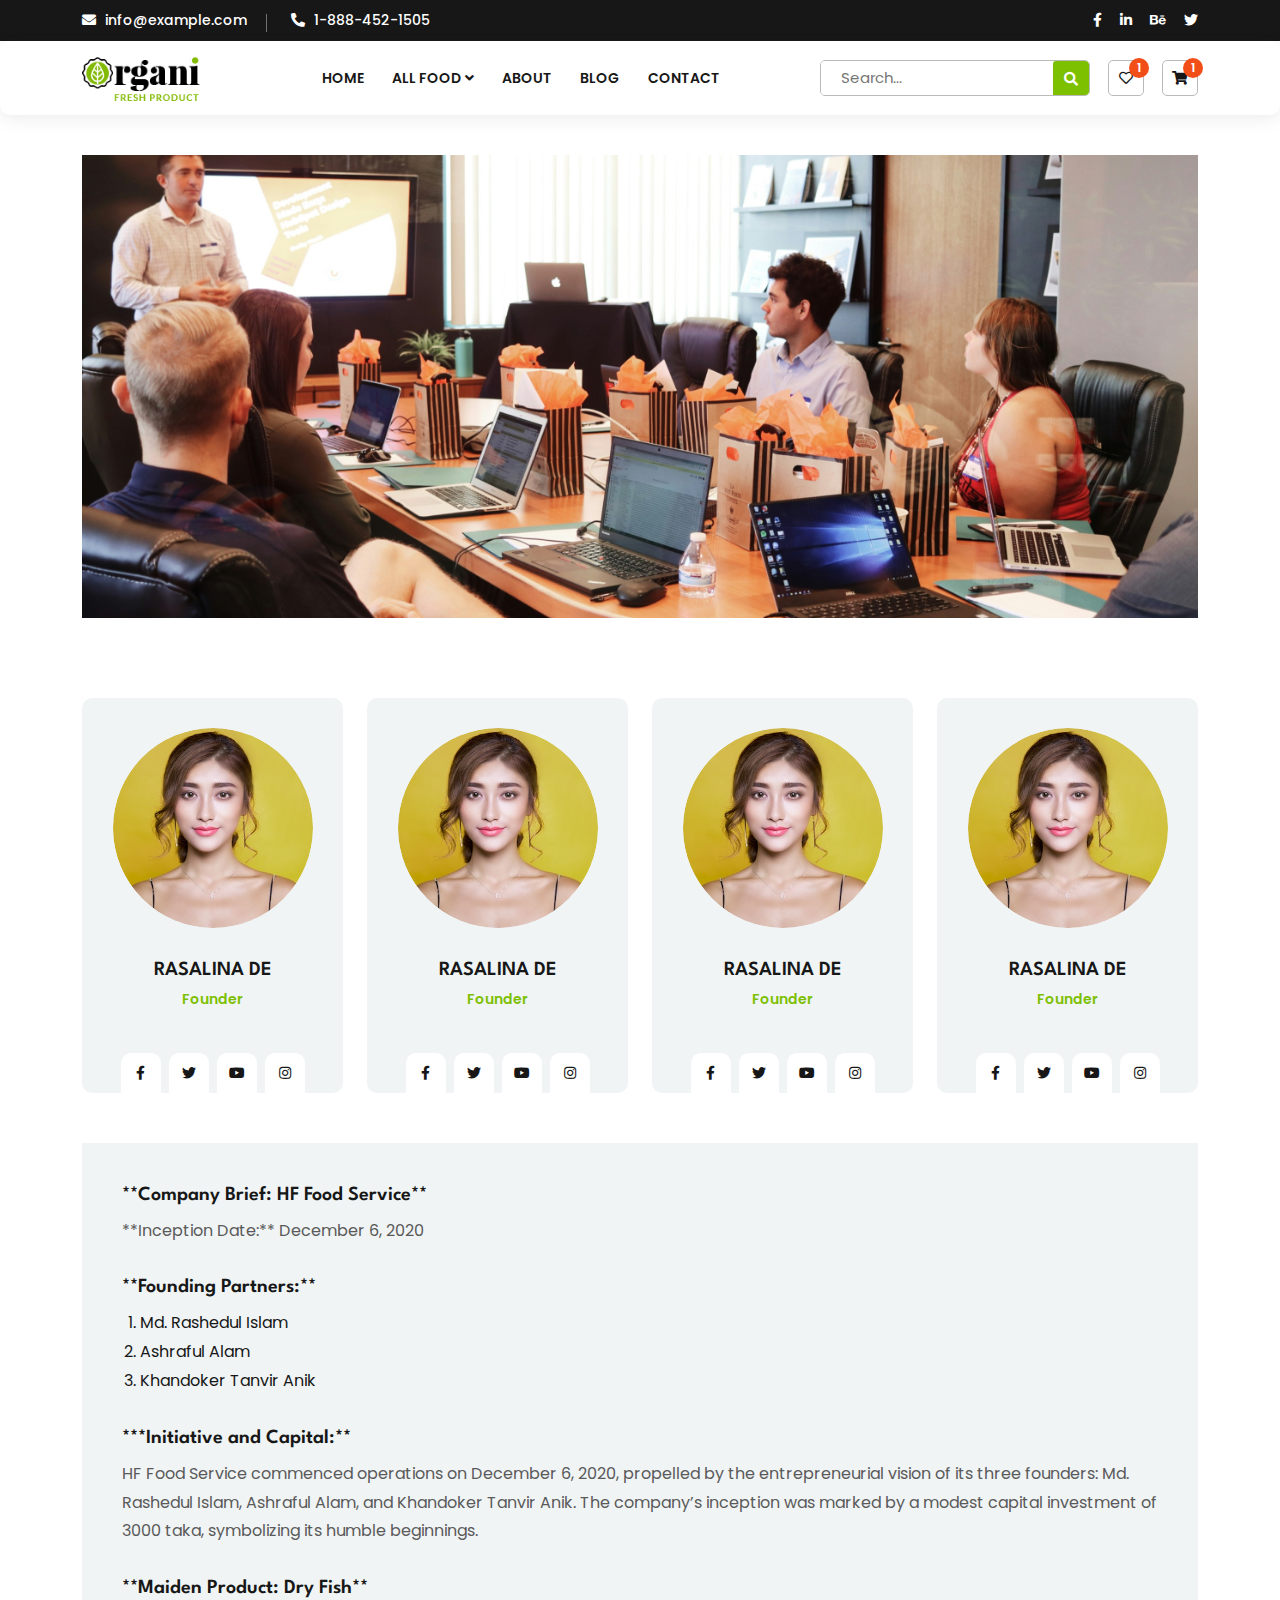
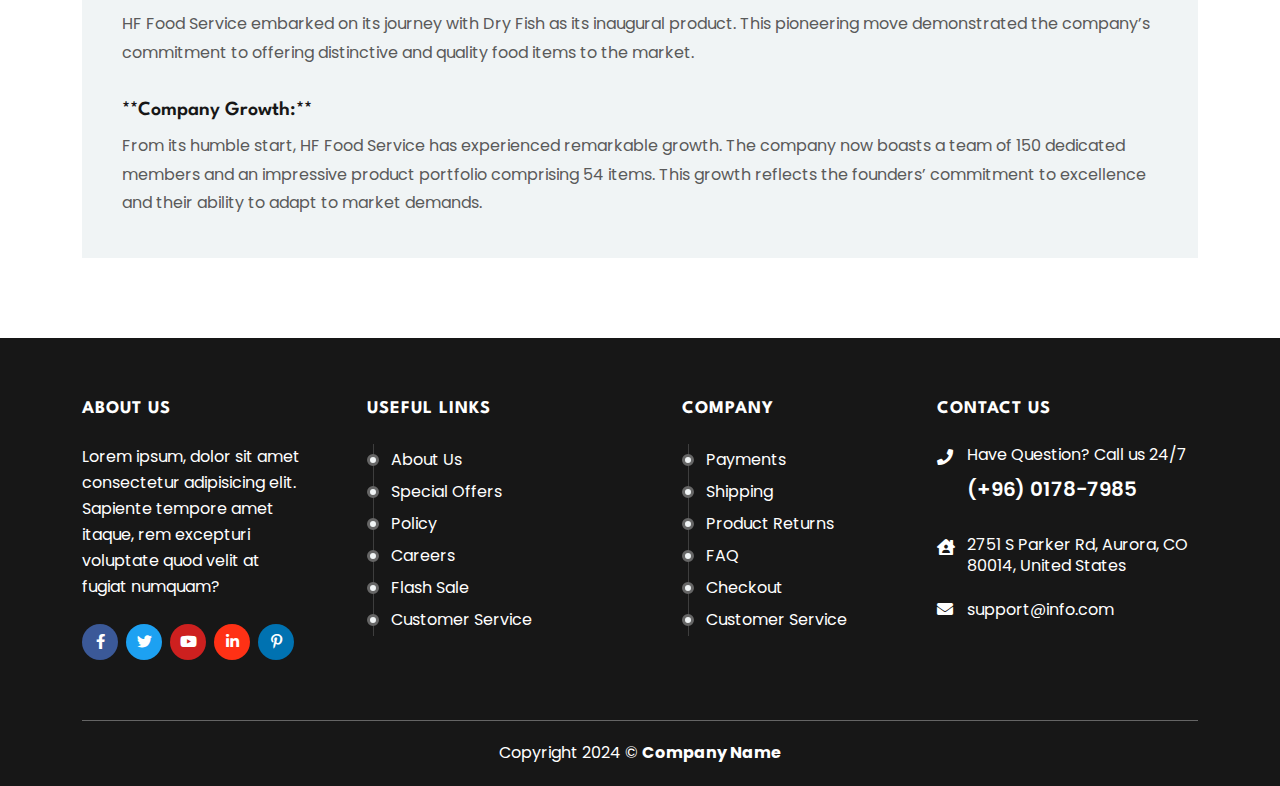
==== about.html @ 6f8885c1 "first commit" ====
<!doctype html>
<html lang="en">

<head>
  <meta charset="UTF-8">
  <meta http-equiv="X-UA-Compatible" content="IE=edge">
  <title>Internation Education</title>
  <meta name="description" content="Internation Education">
  <meta name="viewport" content="width=device-width, initial-scale=1, minimum-scale=1.0">

  <link rel="shortcut icon" type="image/x-icon" href="assets/">
  <!-- Place favicon.ico in the root directory -->

  <!-- CSS here -->
  <link rel="stylesheet" href="assets/css/bootstrap.min.css">
  <link rel="stylesheet" href="assets/fontawsome/css/all.min.css">
  <link rel="stylesheet" href="assets/fontawsome/css/fontawesome.min.css">
  <link rel="stylesheet" href="assets/css/animate.min.css">
  <link rel="stylesheet" href="assets/css/slick.css">
  <!-- <link rel="stylesheet" href="assets/css/odometer.css"> -->
  <link rel="stylesheet" href="assets/css/magnific-popup.css">
  <link rel="stylesheet" href="assets/css/style.css">
  <link rel="stylesheet" href="assets/css/responsive.css">
</head>

<body>
  <!-- Header area start -->
  <div id="header-fixed-height"></div>
  <header class="header-area-two" id="sticky-header">
    <div class="header-main d-none d-lg-block">

      <!-- header top area -->
      <div class="header-top">
        <div class="container">
          <div class="row">
            <div class="col-lg-6">
              <div class="contact-info">
                <ul class="list-unstyled">
                  <li><a href="mailto:info@example.com"><i class="fas fa-envelope"></i> info@example.com</a></li>
                  <li><a href="tel:1-888-452-1505"><i class="fas fa-phone-alt"></i> 1-888-452-1505</a></li>
                </ul>
              </div>
            </div>
            <div class="col-lg-6">
              <div class="social-icon text-end">
                <ul class="list-unstyled">
                  <li><a href="#"><i class="fab fa-facebook-f"></i></a></li>
                  <li><a href="#"><i class="fab fa-linkedin-in"></i></a></li>
                  <li><a href="#"><i class="fab fa-behance"></i></a></li>
                  <li><a href="#"><i class="fab fa-twitter"></i></a></li>
                </ul>
              </div>
            </div>
          </div>
        </div>
      </div>
      <!-- main menu area -->
      <div class="main_menu_area">
        <div class="container">
          <div class="d-flex align-items-center">
            <div class="logo"><a href="index.html"><img src="assets/img/logo.png" alt="logo" width=120"></a></div>
            <div class="menu">
              <ul class="list-unstyled">
                <li><a href="index.html">Home</a></li>
                <li>
                  <a href="#">All Food <i class="fas fa-angle-down"></i></a>
                  <div class="sub-menu">
                    <ul class="list-unstyled">
                      <li><a href="category.html">পপুলার</a></li>
                      <li><a href="category.html">প্রিমিয়াম খেজুরের গুড়</a></li>
                      <li><a href="category.html">সিজনাল</a></li>
                      <li><a href="category.html">গুঁড়া মশলা</a></li>
                      <li><a href="category.html">ঘি ও তেল</a></li>
                      <li><a href="category.html">মধু ও মিষ্টি</a></li>
                      <li><a href="category.html">প্রিমিয়াম শুঁটকি</a></li>
                      <li><a href="category.html">ভেষজ</a></li>
                      <li><a href="category.html">আচার</a></li>
                      <li><a href="category.html">উপহার</a></li>
                    </ul>
                  </div>
                </li>
                <li><a href="about.html">About</a></li>
                <li><a href="blog.html">Blog</a></li>
                <li><a href="contact.html">Contact</a></li>
              </ul>
            </div>
            <div class="menu_option">
              <ul class="list-unstyled">
                <li class="search position-relative">
                  <div class="search_fields position-relative">
                    <input type="text" placeholder="Search...">
                    <button class="search_btn" type="button"><i class="fa fa-search"></i></button>
                  </div>
                </li>
                <li class="wishlist">
                  <a href="wishlist.html"><i class="far fa-heart"></i> <sup>1</sup></a>
                </li>
                <li class="cart">
                  <a href="cart.html"><i class="fas fa-shopping-cart"></i> <sup>1</sup></a>
                </li>
              </ul>
            </div>
          </div>
        </div>
      </div>
    </div>
    <!-- mobile navbar part start -->
    <div class="mobile-menu-area d-block d-lg-none">
      <div class="mobile-topbar">
        <div class="container">
          <div class="d-flex justify-content-between align-items-center">
            <div class="logo">
              <a href="index-2.html"><img src="assets/img/logo.png" alt="logo"></a>
            </div>
            <div class="bars">
              <i class="fas fa-bars"></i>
            </div>
          </div>
        </div>
      </div>
      <div class="mobile-menu-overlay"></div>
      <div class="mobile-menu-main">
        <div class="logo">
          <a href="index.html"><img src="assets/img/logo.png" alt="logo"></a>
        </div>
        <div class="close-mobile-menu"><i class="fas fa-times"></i></div>
        <div class="menu-body">
          <div class="menu-list">
            <ul class="list-unstyled">
              <li class="sub-mobile-menu">
                <a href="index.html">Home </a>
              </li>
              <li class="sub-mobile-menu">
                <a href="about.html">About Us</a>
              </li>

              <li class="sub-mobile-menu">
                <a href="#">Services <i class="fas fa-chevron-down"></i></a>
                <ul class="list-unstyled">
                  <li><a href="service-details.html">University Application</a></li>
                  <li><a href="service-details.html">Visa Application & Processing</a></li>
                  <li><a href="service-details.html">Sponsor Documents Processing</a></li>
                </ul>
              </li>
              <li class="sub-mobile-menu">
                <a href="#">Country <i class="fas fa-chevron-down"></i></a>
                <ul class="list-unstyled">
                  <li><a href="country.html">Austria</a></li>
                  <li><a href="country.html">Belgium</a></li>
                  <li><a href="country.html">Czech Republic</a></li>
                  <li><a href="country.html">Denmark</a></li>
                </ul>
              </li>
              <li class="sub-mobile-menu">
                <a href="blog.html">Blog</a>
              </li>
              <li class="sub-mobile-menu"><a href="payment.html">Payment</a>
              </li>
              <li class="sub-mobile-menu">
                <a href="contact.html">Contact Us</a>
              </li>
            </ul>
          </div>
        </div>
        <div class="social-icon">
          <ul class="list-unstyled">
            <li><a href="#"><i class="fab fa-facebook-f"></i></a></li>
            <li><a href="#"><i class="fab fa-twitter"></i></a></li>
            <li><a href="#"><i class="fab fa-linkedin-in"></i></a></li>
            <li><a href="#"><i class="fab fa-instagram"></i></a></li>
            <li><a href="#"><i class="fab fa-pinterest-p"></i></a></li>
          </ul>
        </div>
        <div class="mobile-menu-action-btn pt-2">
          <a href="" class="uppercase">Contact Me <i class="fas fa-arrow-right"></i></a>
        </div>
      </div>
    </div>
    <!-- mobile navbar part end -->
  </header>
  <!-- Header area end -->

  <!-- main area part start -->
  <main>
    <!-- about area start -->
    <div class="about_area">
      <div class="container">
        <div class="row">
          <div class="col-lg-12">
            <div class="image">
              <img src="assets/img/abt.png" alt="abt" class="img-fluid w-100">
            </div>
          </div>
        </div>
      </div>
    </div>
    <div class="team_area">
      <div class="container">
        <div class="row g-4">
          <div class="col-xl-3 col-lg-4 col-md-6">
            <div class="team_item">
              <div class="img text-center">
                <!-- image size 312 * 312 px -->
                <img src="assets/img/chefs.jpg" alt="chefs-1" class="img-fluid">
              </div>
              <div class="text text-center">
                <h5>RASALINA DE</h5>
                <p>Founder</p>
                <ul class="list-unstyled">
                  <li><a href=""><i class="fab fa-facebook-f"></i></a></li>
                  <li><a href=""><i class="fab fa-twitter"></i></a></li>
                  <li><a href=""><i class="fab fa-youtube"></i></a></li>
                  <li><a href=""><i class="fab fa-instagram"></i></a></li>
                </ul>
              </div>
            </div>
          </div>
          <div class="col-xl-3 col-lg-4 col-md-6">
            <div class="team_item">
              <div class="img text-center">
                <!-- image size 312 * 312 px -->
                <img src="assets/img/chefs.jpg" alt="chefs-2" class="img-fluid">
              </div>
              <div class="text text-center">
                <h5>RASALINA DE</h5>
                <p>Founder</p>
                <ul class="list-unstyled">
                  <li><a href=""><i class="fab fa-facebook-f"></i></a></li>
                  <li><a href=""><i class="fab fa-twitter"></i></a></li>
                  <li><a href=""><i class="fab fa-youtube"></i></a></li>
                  <li><a href=""><i class="fab fa-instagram"></i></a></li>
                </ul>
              </div>
            </div>
          </div>
          <div class="col-xl-3 col-lg-4 col-md-6">
            <div class="team_item">
              <div class="img text-center">
                <!-- image size 312 * 312 px -->
                <img src="assets/img/chefs.jpg" alt="chefs-3" class="img-fluid">
              </div>
              <div class="text text-center">
                <h5>RASALINA DE</h5>
                <p>Founder</p>
                <ul class="list-unstyled">
                  <li><a href=""><i class="fab fa-facebook-f"></i></a></li>
                  <li><a href=""><i class="fab fa-twitter"></i></a></li>
                  <li><a href=""><i class="fab fa-youtube"></i></a></li>
                  <li><a href=""><i class="fab fa-instagram"></i></a></li>
                </ul>
              </div>
            </div>
          </div>
          <div class="col-xl-3 col-lg-4 col-md-6">
            <div class="team_item">
              <div class="img text-center">
                <!-- image size 312 * 312 px -->
                <img src="assets/img/chefs.jpg" alt="chefs-1" class="img-fluid">
              </div>
              <div class="text text-center">
                <h5>RASALINA DE</h5>
                <p>Founder</p>
                <ul class="list-unstyled">
                  <li><a href=""><i class="fab fa-facebook-f"></i></a></li>
                  <li><a href=""><i class="fab fa-twitter"></i></a></li>
                  <li><a href=""><i class="fab fa-youtube"></i></a></li>
                  <li><a href=""><i class="fab fa-instagram"></i></a></li>
                </ul>
              </div>
            </div>
          </div>
        </div>
      </div>
    </div>
    <div class="company_brief">
      <div class="container">
        <div class="row">
          <div class="col-lg-12">
            <div class="brief_main">
              <h3 class="title">**Company Brief: HF Food Service**</h3>
              <p>**Inception Date:** December 6, 2020</p>
              <h3 class="title">**Founding Partners:**</h3>
              <ol class="list-group">
                <li> Md. Rashedul Islam</li>
                <li>Ashraful Alam</li>
                <li>
                  Khandoker Tanvir Anik</li>
              </ol>
              <h3 class="title">***Initiative and Capital:**</h3>
              <p>HF Food Service commenced operations on December 6, 2020, propelled by the entrepreneurial vision of
                its three founders: Md. Rashedul Islam, Ashraful Alam, and Khandoker Tanvir Anik. The company’s
                inception was marked by a modest capital investment of 3000 taka, symbolizing its humble beginnings.</p>
              <h3 class="title">**Maiden Product: Dry Fish**</h3>
              <p>HF Food Service embarked on its journey with Dry Fish as its inaugural product. This pioneering move
                demonstrated the company’s commitment to offering distinctive and quality food items to the market.</p>
              <h3 class="title">**Company Growth:**</h3>
              <p>From its humble start, HF Food Service has experienced remarkable growth. The company now boasts a team
                of 150 dedicated members and an impressive product portfolio comprising 54 items. This growth reflects
                the founders’ commitment to excellence and their ability to adapt to market demands.</p>
            </div>
          </div>
        </div>
      </div>
    </div>
    <!-- about area end -->
  </main>
  <!-- main area part end -->

  <!-- scroll top part start -->
  <button class="scroll-to-top">
    <i class="fas fa-angle-up"></i>
  </button>
  <!-- scroll top part end -->

  <!-- footer part start -->
  <footer>
    <div class="footer-bg">
      <div class="container">
        <div class="row">
          <div class="col-lg-3 col-xl-3 col-xxl-4 col-md-6">
            <div class="footer-about">
              <div class="footer-title">
                <h4>About Us</h4>
              </div>
              <div class="text">
                <p>Lorem ipsum, dolor sit amet consectetur adipisicing elit. Sapiente tempore amet itaque, rem excepturi
                  voluptate quod velit at fugiat numquam?</p>
              </div>
              <div class="social-icon">
                <ul>
                  <li><a href=""><i class="fab fa-facebook-f"></i></a></li>
                  <li><a href=""><i class="fab fa-twitter"></i></a></li>
                  <li><a href=""><i class="fab fa-youtube"></i></a></li>
                  <li><a href=""><i class="fab fa-linkedin-in"></i></a></li>
                  <li><a href=""><i class="fab fa-pinterest-p"></i></a></li>
                </ul>
              </div>
            </div>
          </div>
          <div class="col-lg-3 col-xl-3 mt-4 mt-md-0 col-xxl-2 col-md-6">
            <div class="useful-links">
              <div class="footer-title">
                <h4>Useful Links</h4>
              </div>
              <div class="info-link">
                <ul class="list-unstyled">
                  <li><a href="">About Us</a></li>
                  <li><a href="">Special Offers</a></li>
                  <li><a href="">Policy</a></li>
                  <li><a href="">Careers</a></li>
                  <li><a href="">Flash Sale</a></li>
                  <li><a href="">Customer Service</a></li>
                </ul>
              </div>
            </div>
          </div>
          <div class="col-lg-3 mt-4 mt-lg-0 col-xl-3 col-xxl-2 col-md-6">
            <div class="help-center">
              <div class="footer-title">
                <h4>Company</h4>
              </div>
              <div class="info-link">
                <ul class="list-unstyled">
                  <li><a href="">Payments</a></li>
                  <li><a href="">Shipping</a></li>
                  <li><a href="">Product Returns</a></li>
                  <li><a href="">FAQ</a></li>
                  <li><a href="">Checkout</a></li>
                  <li><a href="">Customer Service</a></li>
                </ul>
              </div>
            </div>
          </div>
          <div class="col-lg-3 mt-4 mt-lg-0 col-xl-3 col-xxl-3 col-md-6 mx-auto">
            <div class="contact-us">
              <div class="footer-title">
                <h4>Contact us</h4>
              </div>
              <div class="contact-details">
                <ul class="list-unstyled">
                  <li>
                    <div class="icon"><i class="fas fa-phone"></i></div>
                    <div class="contact-info">
                      <p>Have Question? Call us 24/7</p>
                      <a href="tel:(+96) 0178-7985">(+96) 0178-7985</a>
                    </div>
                  </li>
                  <li>
                    <div class="icon"><i class="fas fa-house-user"></i></div>
                    <div class="contact-info">
                      <p>2751 S Parker Rd, Aurora, CO 80014, United States</p>
                    </div>
                  </li>
                  <li>
                    <div class="icon"><i class="fas fa-envelope"></i></div>
                    <div class="contact-info">
                      <a class="mail" href="mailto:support@info.com">support@info.com</a>
                    </div>
                  </li>
                </ul>
              </div>
            </div>
          </div>
        </div>
      </div>
    </div>
  </footer>

  <section class="footer-bottom">
    <div class="container">
      <div class="footer-btm-details">
        <div class="row">
          <div class="col-lg-6 mx-auto">
            <div class="copyright text-center">
              <p>Copyright 2024 © <b>Company Name</b></p>
            </div>
          </div>
        </div>
      </div>
    </div>
  </section>
  <!-- footer part end -->

  <!-- JS here -->
  <script src="assets/js/vendor/jquery-3.6.0.min.js"></script>
  <script src="assets/js/bootstrap.bundle.min.js"></script>
  <script src="assets/js/wow.min.js"></script>
  <script src="assets/js/slick.min.js"></script>
  <script src="assets/js/jquery.magnific-popup.min.js"></script>
  <script src="assets/js/countdown.min.js"></script>
  <!-- <script src="assets/js/jquery.odometer.min.js"></script> -->
  <script src="assets/js/script.js"></script>
</body>

</html>
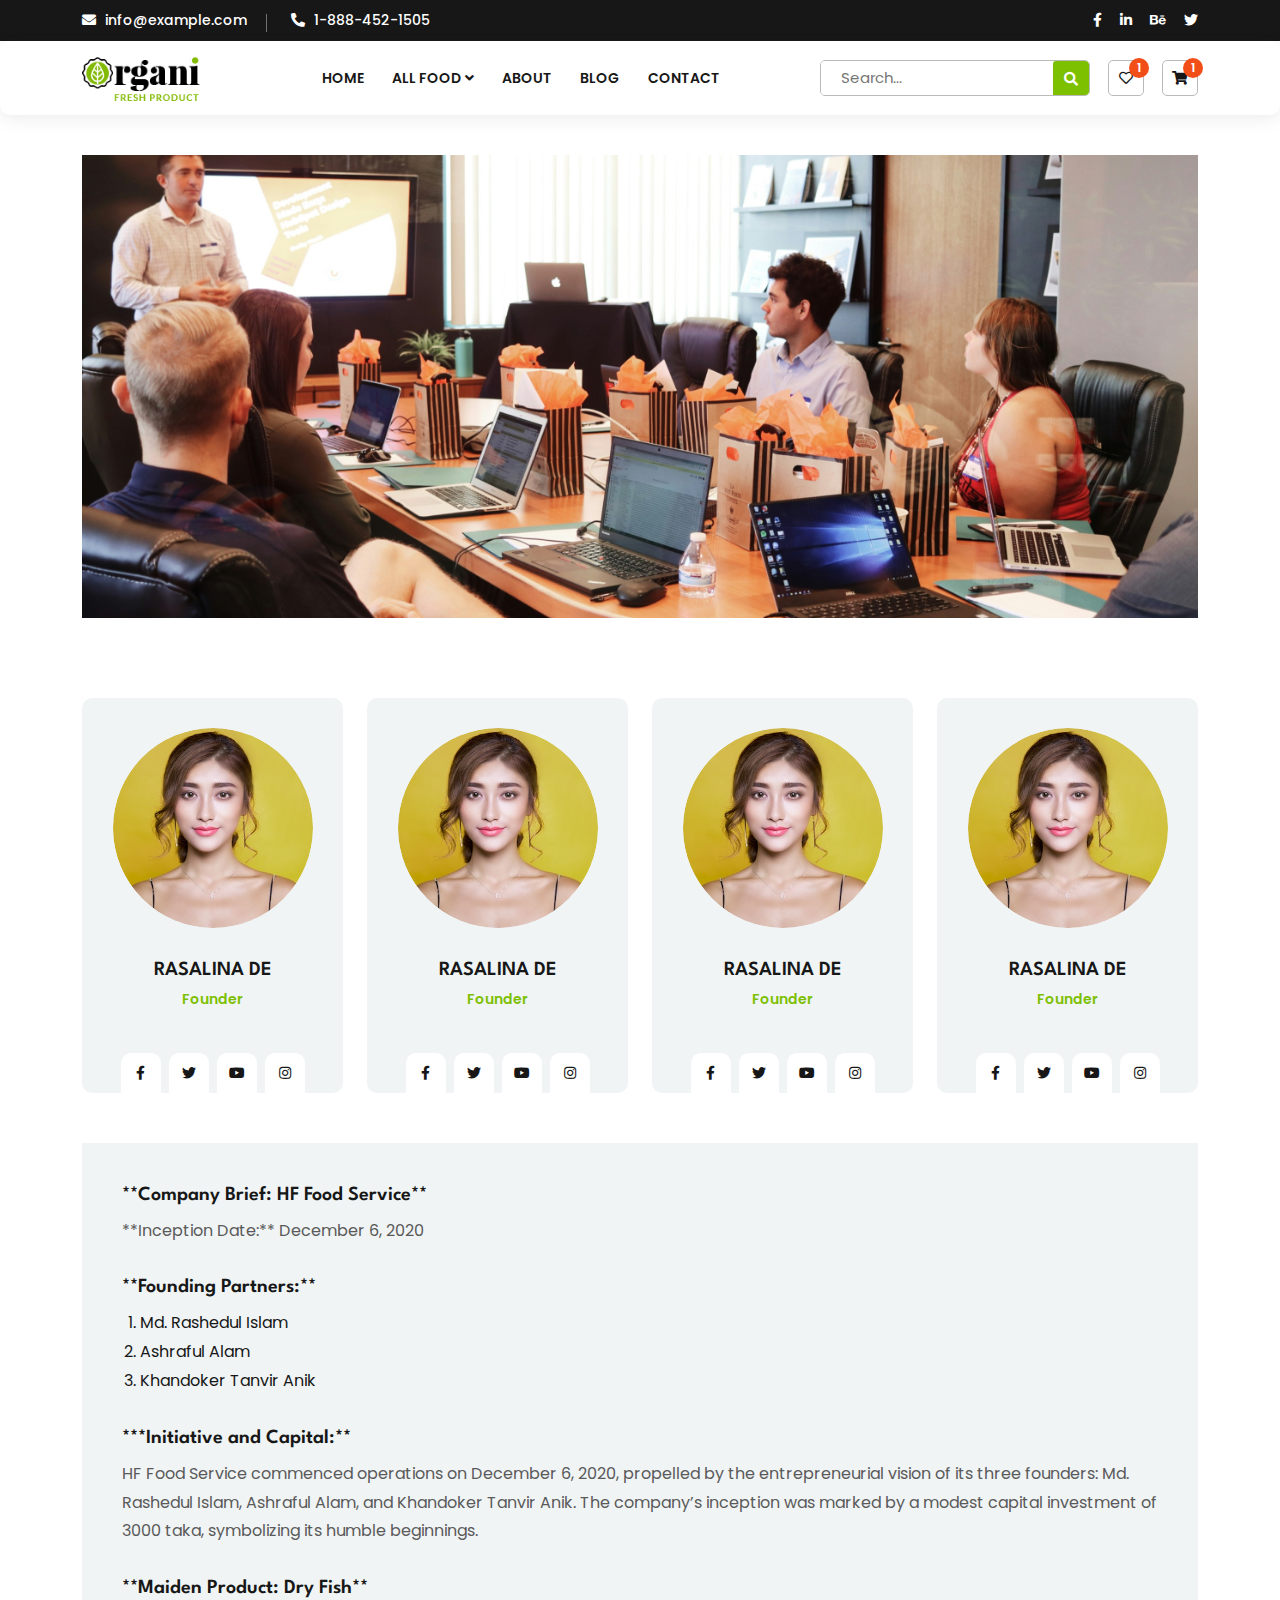
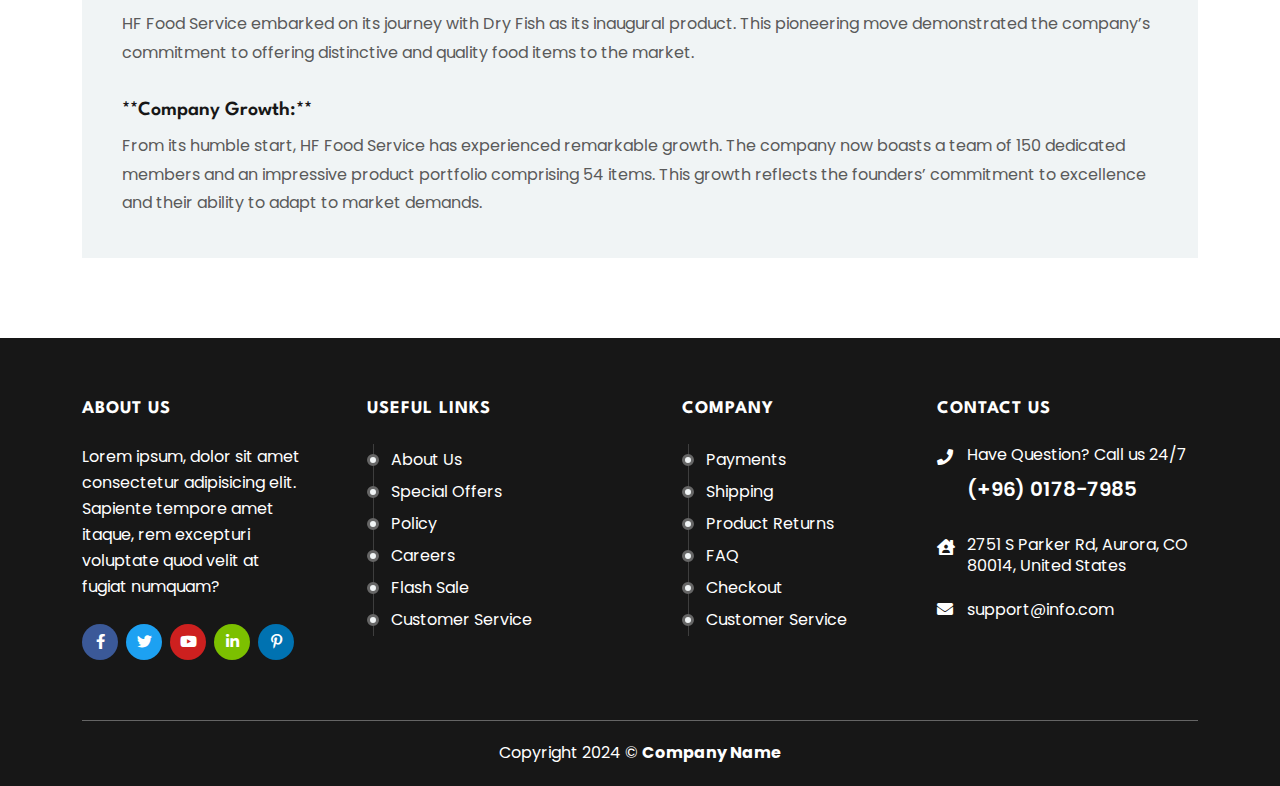
==== commit 64b36933: "responsive" ====
--- a/about.html
+++ b/about.html
@@ -86,17 +86,99 @@
             </div>
             <div class="menu_option">
               <ul class="list-unstyled">
-                <li class="search position-relative">
+                <li class="menu_option_li search position-relative">
                   <div class="search_fields position-relative">
                     <input type="text" placeholder="Search...">
                     <button class="search_btn" type="button"><i class="fa fa-search"></i></button>
                   </div>
                 </li>
-                <li class="wishlist">
-                  <a href="wishlist.html"><i class="far fa-heart"></i> <sup>1</sup></a>
+                <li class="menu_option_li wishlist">
+                  <a href="wishlist.html" class="main_option"><i class="far fa-heart"></i> <sup>1</sup></a>
                 </li>
-                <li class="cart">
-                  <a href="cart.html"><i class="fas fa-shopping-cart"></i> <sup>1</sup></a>
+                <li class="menu_option_li cart position-relative">
+                  <a href="cart.html" class="main_option"><i class="fas fa-shopping-cart"></i> <sup>1</sup></a>
+                  <div class="cart-option">
+                    <div class="cart-prd">
+                      <ul>
+                        <li class="d-flex align-items-center">
+                          <div class="img">
+                            <a href=""><img src="assets/img/34.png" alt="03" width="80" class="img-fluid"></a>
+                          </div>
+                          <div class="text">
+                            <a href="">Strawberry</a>
+                            <p>1 × $40.00</p>
+                          </div>
+                          <div class="button">
+                            <button type="button"><i class="far fa-trash-alt"></i></button>
+                          </div>
+                        </li>
+                        <li class="d-flex align-items-center">
+                          <div class="img">
+                            <a href=""><img src="assets/img/34.png" alt="03" width="80" class="img-fluid"></a>
+                          </div>
+                          <div class="text">
+                            <a href="">Strawberry</a>
+                            <p>1 × $40.00</p>
+                          </div>
+                          <div class="button">
+                            <button type="button"><i class="far fa-trash-alt"></i></button>
+                          </div>
+                        </li>
+                        <li class="d-flex align-items-center">
+                          <div class="img">
+                            <a href=""><img src="assets/img/34.png" alt="03" width="80" class="img-fluid"></a>
+                          </div>
+                          <div class="text">
+                            <a href="">Strawberry</a>
+                            <p>1 × $40.00</p>
+                          </div>
+                          <div class="button">
+                            <button type="button"><i class="far fa-trash-alt"></i></button>
+                          </div>
+                        </li>
+                        <li class="d-flex align-items-center">
+                          <div class="img">
+                            <a href=""><img src="assets/img/34.png" alt="03" width="80" class="img-fluid"></a>
+                          </div>
+                          <div class="text">
+                            <a href="">Strawberry</a>
+                            <p>1 × $40.00</p>
+                          </div>
+                          <div class="button">
+                            <button type="button"><i class="far fa-trash-alt"></i></button>
+                          </div>
+                        </li>
+                        <li class="d-flex align-items-center">
+                          <div class="img">
+                            <a href=""><img src="assets/img/34.png" alt="03" width="80" class="img-fluid"></a>
+                          </div>
+                          <div class="text">
+                            <a href="">Strawberry</a>
+                            <p>1 × $40.00</p>
+                          </div>
+                          <div class="button">
+                            <button type="button"><i class="far fa-trash-alt"></i></button>
+                          </div>
+                        </li>
+                      </ul>
+                    </div>
+                    <div class="cart-bottom">
+                      <div class="cart-price">
+                        <div class="d-flex justify-content-between">
+                          <div class="total">
+                            <h5>Total</h5>
+                          </div>
+                          <div class="price">
+                            <span>$ 200</span>
+                          </div>
+                        </div>
+                      </div>
+                      <div class="cart-action d-flex justify-content-between">
+                        <a href="">View Cart</a>
+                        <a href="">Checkout</a>
+                      </div>
+                    </div>
+                  </div>
                 </li>
               </ul>
             </div>
--- a/assets/css/style.css
+++ b/assets/css/style.css
@@ -367,15 +367,15 @@
 	border-color: var(--black);
 }
 
-.header-area-two .main_menu_area .menu_option ul li {
+.header-area-two .main_menu_area .menu_option ul .menu_option_li {
 	position: relative;
 }
 
-.header-area-two .main_menu_area .menu_option ul li+li {
+.header-area-two .main_menu_area .menu_option ul .menu_option_li+.menu_option_li {
 	margin-left: 6px;
 }
 
-.header-area-two .main_menu_area .menu_option ul li .search_btn {
+.header-area-two .main_menu_area .menu_option ul .menu_option_li .search_btn {
 	font-size: 14px;
 	color: var(--black);
 	background-color: transparent;
@@ -393,13 +393,13 @@
 	right: 0;
 }
 
-.header-area-two .main_menu_area .menu_option ul li .search_btn:hover {
+.header-area-two .main_menu_area .menu_option ul .menu_option_li .search_btn:hover {
 	background-color: var(--primary);
 	border-color: var(--primary);
 	color: var(--white);
 }
 
-.header-area-two .main_menu_area .menu_option ul li a {
+.header-area-two .main_menu_area .menu_option ul .menu_option_li .main_option {
 	font-size: 14px;
 	color: var(--black);
 	width: 36px;
@@ -411,13 +411,13 @@
 	align-items: center;
 }
 
-.header-area-two .main_menu_area .menu_option ul li a:hover {
+.header-area-two .main_menu_area .menu_option ul .menu_option_li .main_option:hover {
 	background-color: var(--primary);
 	border-color: var(--primary);
 	color: var(--white);
 }
 
-.header-area-two .main_menu_area .menu_option ul li.wishlist sup {
+.header-area-two .main_menu_area .menu_option ul .menu_option_li.wishlist sup {
 	background-color: var(--secondary);
 	color: var(--white);
 	font-size: 12px;
@@ -434,7 +434,7 @@
 	align-items: center;
 }
 
-.header-area-two .main_menu_area .menu_option ul li.cart sup {
+.header-area-two .main_menu_area .menu_option ul .menu_option_li.cart sup {
 	background-color: var(--secondary);
 	color: var(--white);
 	font-size: 12px;
@@ -547,6 +547,175 @@
 	height: 100px;
 }
 
+.cart-option {
+	position: absolute;
+	width: 340px;
+	background-color: #ffffff;
+	top: 100%;
+	right: 0;
+	z-index: 9999;
+	box-shadow: 0px -3px 20px 0px rgba(0, 0, 0, .2);
+	margin-top: 18px;
+	visibility: hidden;
+	opacity: 0;
+	transition: all linear .3s;
+}
+
+.cart-option .cart-prd {
+	height: 280px;
+	overflow: hidden;
+	overflow-y: auto;
+	padding: 20px 0 0 20px;
+	scrollbar-width: thin;
+}
+
+.cart-option .cart-prd::-webkit-scrollbar {
+	width: 5px;
+}
+
+.cart-option .cart-prd::-webkit-scrollbar-thumb {
+	width: 5px;
+	background-color: #FF4B53;
+}
+
+.cart-option .cart-prd ul {
+	display: block !important;
+}
+
+.cart-option .cart-prd ul li {
+	padding-bottom: 10px;
+	display: block;
+	width: 100%;
+}
+
+.cart-option .cart-prd ul li+li {
+	border-top: 1px solid #e9e9e9;
+}
+
+.cart-option .cart-prd .img {
+	width: 30%;
+}
+
+.cart-option .cart-prd .text {
+	padding-left: 15px;
+	width: 50%;
+}
+
+.cart-option .cart-prd .text a {
+	font-size: 16px;
+	font-weight: 600;
+	color: #232F3E;
+	transition: all linear .2s;
+	font-size: unset !important;
+	color: unset !important;
+	width: unset !important;
+	height: unset !important;
+	border: solid var(--border) unset !important;
+	border-radius: unset !important;
+	display: unset !important;
+	justify-content: unset !important;
+	align-items: unset !important;
+}
+
+.cart-option .cart-prd .text a:hover {
+	color: #FF3115;
+}
+
+.cart-option .cart-prd .text p {
+	font-size: 14px;
+	color: #232F3E;
+	font-weight: 500;
+}
+
+.cart-option .cart-prd .button {
+	width: 15%;
+	margin-left: 14px;
+}
+
+.cart-option .cart-prd .button button {
+	border: 0;
+	background-color: transparent;
+	color: #232F3E;
+	font-size: 16px;
+	transition: all linear .2s;
+}
+
+.cart-option .cart-prd .button button:hover {
+	color: #FF4B53;
+}
+
+.cart-option .cart-bottom {
+	padding: 20px;
+	padding-top: 0;
+}
+
+.menu_option .cart:hover .cart-option {
+	visibility: visible;
+	opacity: 1;
+	margin-top: 0;
+}
+
+
+.menu_option .cart .cart-action a {
+	font-size: 14px;
+	font-weight: 500;
+	background-color: #FF3115;
+	padding: 10px 26px;
+	color: #ffffff;
+	border-radius: 2px;
+	position: relative;
+	z-index: 2;
+	flex-grow: 1;
+	text-align: center;
+}
+
+.menu_option .cart .cart-action a:last-child {
+	background-color: var(--primary);
+}
+
+.menu_option .cart .cart-action a::after {
+	position: absolute;
+	left: auto;
+	top: 0;
+	right: 0;
+	height: 100%;
+	content: '';
+	z-index: -1;
+	width: 0;
+	overflow: hidden;
+	border-radius: inherit;
+	background: #232F3E;
+	transition: width .5s cubic-bezier(.25, .8, .25, 1) 0s;
+}
+
+.menu_option .cart .cart-action a:hover::after {
+	width: 100%;
+	left: 0;
+	right: auto;
+}
+
+.menu_option .cart .cart-action {
+	gap: 15px;
+}
+
+.menu_option .cart .cart-price {
+	margin-top: 10px;
+	padding-bottom: 20px;
+	border-top: 1px solid #e9e9e9;
+	padding-top: 20px;
+}
+
+.menu_option .cart .cart-price .total h5 {
+	font-size: 18px;
+	font-weight: 600;
+}
+
+.menu_option .cart .cart-price .price span {
+	color: var(--primary);
+	font-size: 15px;
+	font-weight: 600;
+}
+
 
 /* mobile menu start */
 
@@ -1029,7 +1198,7 @@
 	right: -13px;
 	top: 50%;
 	content: ":";
-	color: #232F3E;
+	color: var(--black);
 	transform: translateY(-50%);
 	font-size: 22px;
 	animation: animate 2s infinite;
@@ -1050,6 +1219,255 @@
 }
 
 /* products area end */
+
+/* modal area start */
+
+.modal-dialog {
+	max-width: 800px;
+}
+
+.modal-header {
+	border-bottom: none;
+	padding: 0;
+}
+
+.modal-header .btn-close {
+	position: absolute;
+	top: 20px;
+	right: 20px;
+	z-index: 99;
+}
+
+.modal-header .btn-close:focus {
+	box-shadow: none;
+}
+
+.show-quick-view .quick-view-main {
+	top: 0;
+}
+
+.quick-view-main .close i {
+	width: 35px;
+	height: 35px;
+	color: var(--black);
+	text-align: center;
+	line-height: 35px;
+	border-radius: 50%;
+	cursor: pointer;
+	position: absolute;
+	top: 14px;
+	right: 14px;
+	font-size: 20px;
+}
+
+.quick-view-main .close i:hover {
+	animation: round .8s ease-in-out;
+}
+
+@keyframes round {
+	0% {
+		transform: rotate(0deg);
+	}
+
+	100% {
+		transform: rotate(180deg);
+	}
+}
+
+.quick-view-main .quick-view-image {
+	width: 100%;
+}
+
+.quick-view-main .quick-view-image .big-image {
+	overflow: hidden;
+}
+
+.quick-view-main .quick-view-image .big-image .icon {
+	color: var(--black);
+	position: absolute;
+	cursor: pointer;
+	font-size: 26px;
+}
+
+.quick-view-main .quick-view-image .big-image .icon.left {
+	top: 50%;
+	left: -20px;
+	transform: translateY(-50%);
+	z-index: 9;
+	transition: all linear .3s;
+	opacity: 0;
+}
+
+.quick-view-main .quick-view-image .big-image:hover .icon.left {
+	left: 20px;
+	opacity: 1;
+}
+
+.quick-view-main .quick-view-image .big-image .icon.right {
+	top: 50%;
+	right: -20px;
+	transform: translateY(-50%);
+	transition: all linear .3s;
+	opacity: 0;
+}
+
+.quick-view-main .quick-view-image .big-image:hover .icon.right {
+	right: 20px;
+	opacity: 1;
+}
+
+.quick-view-main .quick-view-info {
+	padding-right: 30px;
+}
+
+.quick-view-main .quick-view-info h4 {
+	font-size: 26px;
+	font-weight: 700;
+	padding-bottom: 10px;
+	line-height: 34px;
+}
+
+.quick-view-main .quick-view-info .review ul li {
+	display: inline-block;
+	padding-right: 10px;
+}
+
+.quick-view-main .quick-view-info .review ul li i {
+	font-size: 13px;
+	color: var(--primary);
+}
+
+.quick-view-main .quick-view-info .price {
+	padding-top: 24px;
+}
+
+.quick-view-main .quick-view-info .price h3 {
+	font-size: 20px;
+	font-weight: 700;
+}
+
+.quick-view-main .quick-view-info .price h3 span {
+	font-size: 16px;
+	font-weight: 400;
+	text-decoration: line-through;
+	padding-left: 8px;
+}
+
+.quick-view-main .quick-view-info .button {
+	padding-top: 20px;
+}
+
+.quick-view-main .quick-view-info .button button {
+	background-color: #EBFAE9;
+	border: 1px solid #82d45e;
+	padding: 12px 20px;
+	border-radius: 2px;
+}
+
+.quick-view-main .quick-view-info .button button span {
+	font-weight: 600;
+	color: #82d45e;
+}
+
+.quick-view-main .quick-view-info .quantity-main {
+	border-top: 1px solid var(--border);
+	margin-top: 22px;
+	padding-top: 22px;
+}
+
+.quick-view-main .quick-view-info .quantity-main p {
+	font-weight: 500;
+	padding-bottom: 12px;
+}
+
+.quick-view-main .quick-view-info .quantity-main .qnt-number ul {
+	border: 1px solid var(--border);
+	border-radius: 3px;
+}
+
+.quick-view-main .quick-view-info .quantity-main .qnt-number ul li {
+	display: inline-block;
+}
+
+.quick-view-main .quick-view-info .quantity-main .qnt-number ul li.mid-number {
+	width: 40px;
+	text-align: center;
+	font-size: 15px;
+	line-height: 45px;
+	font-weight: 600;
+}
+
+.quick-view-main .quick-view-info .quantity-main .qnt-number ul li i {
+	width: 35px;
+	height: 45px;
+	line-height: 45px;
+	background-color: var(--background);
+	display: inline-block;
+	text-align: center;
+	cursor: pointer;
+	font-size: 13px;
+}
+
+.quick-view-main .quick-view-info .add-to-cart a {
+	height: 47px;
+	line-height: 47px;
+	font-size: 16px;
+	font-weight: 600;
+	background-color: var(--primary);
+	color: #ffffff;
+	padding: 0 30px;
+	border-radius: 3px;
+	transition: all linear .2s;
+}
+
+.quick-view-main .quick-view-info .add-to-cart a:hover {
+	background-color: var(--black);
+}
+
+.quick-view-main .quick-view-info .quick-acc a {
+	color: var(--black);
+	font-size: 16px;
+}
+
+.quick-view-main .quick-view-info .quick-acc i {
+	width: 47px;
+	height: 47px;
+	text-align: center;
+	line-height: 47px;
+	margin-left: 12px;
+	border-radius: 3px;
+	background-color: #f2f2f2;
+	transition: all linear .2s;
+}
+
+.quick-view-main .quick-view-info .quick-acc i:hover {
+	background-color: var(--primary);
+	color: #ffffff;
+}
+
+.quick-view-main .quick-view-info .category {
+	padding-top: 24px;
+}
+
+.quick-view-main .quick-view-info .category p {
+	font-weight: 600;
+}
+
+.quick-view-main .quick-view-info .category p span {
+	font-weight: 400;
+}
+
+.quick-view-main .quick-view-info .category p span a {
+	color: var(--black);
+	transition: all linear .2s;
+	font-size: 14px;
+}
+
+.quick-view-main .quick-view-info .category p span a:hover {
+	color: #F28A31;
+}
+
+/* modal area end */
 /*=============================
 	Video gallery part
 ===============================*/
@@ -1149,7 +1567,7 @@
 }
 
 footer .footer-about .social-icon ul li:nth-child(4) a {
-	background-color: #FF3115;
+	background-color: var(--primary);
 }
 
 footer .footer-about .social-icon ul li:nth-child(5) a {
@@ -1267,7 +1685,7 @@
 }
 
 .footer-bottom .footer-btm-details p span {
-	color: #FF3115;
+	color: var(--primary);
 }
 
 /*=============================
@@ -1384,7 +1802,7 @@
 	font-size: 15px;
 	font-weight: 400;
 	color: var(--black);
-	border: 1px solid #ddd;
+	border: 1px solid var(--border);
 	padding: 8px 10px;
 	border-radius: 5px;
 }
@@ -1884,30 +2302,30 @@
 	right: 30px;
 }
 
-.product_details_area .text .prd_title {
+.product_details_text .prd_title {
 	font-size: 32px;
 	font-weight: 700;
 	margin-bottom: 5px;
 }
 
-.product_details_area .text .prd_price {
+.product_details_text .prd_price {
 	font-size: 20px;
 	font-weight: 600;
 	margin-top: 20px;
 	color: var(--primary);
 }
 
-.product_details_area .text .prd_price .text-decoration-line-through {
+.product_details_text .prd_price .text-decoration-line-through {
 	color: var(--paragraph);
 	font-size: 16px;
 }
 
-.product_details_area .text ul li {
+.product_details_text ul li {
 	font-size: 15px;
 	font-weight: 600 !important;
 }
 
-.product_details_area .text .prd_price .stock {
+.product_details_text .prd_price .stock {
 	font-size: 14px;
 	font-weight: 500;
 	color: green;
@@ -1917,7 +2335,7 @@
 	margin-left: 40px;
 }
 
-.product_details_area .text .prd_price .out_of_stock {
+.product_details_text .prd_price .out_of_stock {
 	font-size: 14px;
 	font-weight: 500;
 	color: red;
@@ -1927,17 +2345,17 @@
 	margin-left: 40px;
 }
 
-.product_details_area .text .short_info {
+.product_details_text .short_info {
 	margin-top: 15px;
 }
 
 
-.product_details_area .text .more_info .quantity_and_bag {
+.product_details_text .more_info .quantity_and_bag {
 	margin-top: 30px;
 }
 
 .quantity-main {
-	border-top: 1px solid #ddd;
+	border-top: 1px solid var(--border);
 	margin-top: 24px;
 	padding-top: 18px;
 }
@@ -1951,7 +2369,7 @@
 }
 
 .qnt-number {
-	border: 1px solid #ddd;
+	border: 1px solid var(--border);
 	border-radius: 3px;
 }
 
@@ -1972,7 +2390,7 @@
 	border: 0;
 }
 
-.product_details_area .text .more_info .quantity_and_bag .add-to-cart a {
+.product_details_text .more_info .quantity_and_bag .add-to-cart a {
 	height: 47px;
 	line-height: 47px;
 	font-size: 14px;
@@ -1987,13 +2405,13 @@
 	border: 1px solid transparent;
 }
 
-.product_details_area .text .more_info .quantity_and_bag .add-to-cart a:hover {
+.product_details_text .more_info .quantity_and_bag .add-to-cart a:hover {
 	border-color: #292930;
 	color: #292930;
 	background-color: transparent;
 }
 
-.product_details_area .text .more_info .quantity_and_bag .wishlist a {
+.product_details_text .more_info .quantity_and_bag .wishlist a {
 	width: 45px;
 	height: 47px;
 	line-height: 47px;
@@ -2010,31 +2428,31 @@
 	border: 1px solid transparent;
 }
 
-.product_details_area .text .more_info .quantity_and_bag .wishlist a:hover {
+.product_details_text .more_info .quantity_and_bag .wishlist a:hover {
 	border-color: #292930;
 	color: #292930;
 	background-color: transparent;
 }
 
-.product_details_area .text .more_info .social {
+.product_details_text .more_info .social {
 	margin-top: 24px;
 }
 
-.product_details_area .text .more_info .social p {
+.product_details_text .more_info .social p {
 	font-size: 14px;
 	font-weight: 400;
 	color: var(--black);
 	margin-bottom: 15px;
-	border-top: 1px solid #ddd;
+	border-top: 1px solid var(--border);
 	padding-top: 15px;
 }
 
-.product_details_area .text .more_info .social ul li {
+.product_details_text .more_info .social ul li {
 	display: inline-block;
 	margin-right: 4px;
 }
 
-.product_details_area .text .more_info .social ul li a {
+.product_details_text .more_info .social ul li a {
 	font-size: 14px;
 	color: var(--black);
 	border-radius: 50%;
@@ -2045,7 +2463,7 @@
 	border: 1px solid var(--black);
 }
 
-.product_details_area .text .more_info .social ul li a:hover {
+.product_details_text .more_info .social ul li a:hover {
 	background-color: var(--primary);
 	border-color: var(--primary);
 	color: var(--white);
@@ -2267,7 +2685,7 @@
 }
 
 .wishlist_area .table .delete-prd .prd_btn {
-	background-color: #FF3115;
+	background-color: var(--primary);
 	color: var(--white);
 	border-radius: 4px;
 	padding: 4px 10px;
@@ -2630,7 +3048,7 @@
 
 .checkout .billing-information .order-table tbody tr {
 	background-color: #fff;
-	border: 1px solid #ddd;
+	border: 1px solid var(--border);
 }
 
 .checkout .billing-information .order-table tbody tr span {
--- a/assets/css/responsive.css
+++ b/assets/css/responsive.css
@@ -112,6 +112,10 @@
   .checkout .billing-information .title {
     margin-top: 10px;
   }
+
+  .modal-dialog {
+    max-width: 698px;
+  }
 }
 
 @media (max-width:767.98px) {
@@ -162,6 +166,15 @@
 
   .wishlist_area .product-remove-msg p {
     font-size: 14px;
+  }
+
+  .modal-dialog {
+    max-width: 420px;
+  }
+
+  .quick-view-main .quick-view-info {
+    padding-right: 0;
+    padding-top: 20px;
   }
 }
 
